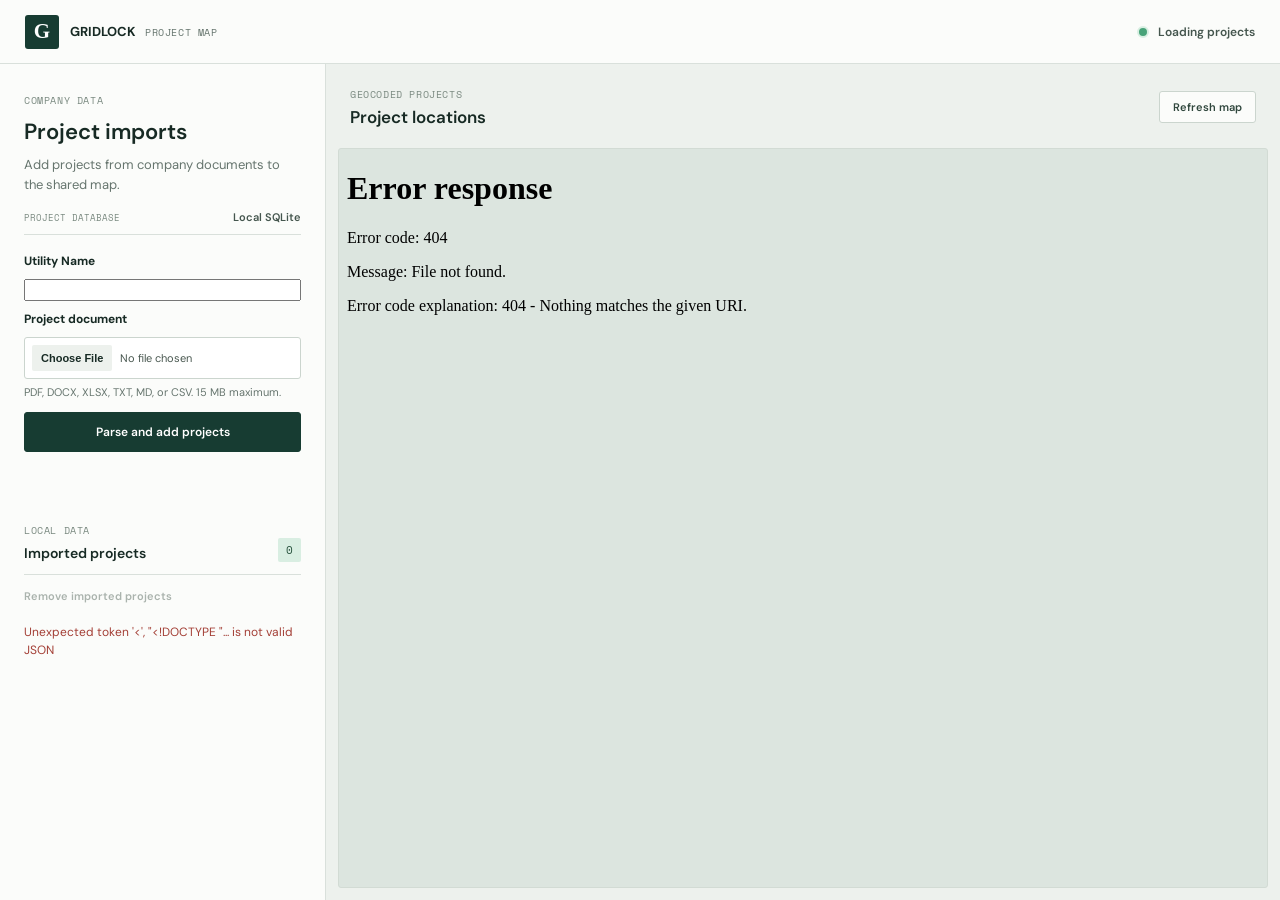
==== templates/index.html @ 0d6cee98 "Made into webpage and added data creation" ====
<!doctype html>
<html lang="en">
<head>
  <meta charset="utf-8">
  <meta name="viewport" content="width=device-width, initial-scale=1">
  <meta name="theme-color" content="#173c32">
  <title>Gridlock | Project Map</title>
  <link rel="stylesheet" href="/static/styles.css">
  <script src="/static/app.js" defer></script>
</head>
<body>
  <header class="topbar">
    <a class="brand" href="/" aria-label="Gridlock project map home">
      <span class="brand-mark" aria-hidden="true">G</span>
      <span class="brand-name">GRIDLOCK <span>PROJECT MAP</span></span>
    </a>
    <div class="map-count" aria-live="polite">
      <span class="count-dot" aria-hidden="true"></span>
      <span id="total-count">Loading projects</span>
    </div>
  </header>

  <main class="workspace">
    <aside class="upload-panel" aria-labelledby="upload-title">
      <div class="panel-intro">
        <p class="eyebrow">COMPANY DATA</p>
        <h1 id="upload-title">Project imports</h1>
        <p class="intro-copy">Add projects from company documents to the shared map.</p>
      </div>

      <div class="storage-state" aria-live="polite">
        <span class="storage-label">PROJECT DATABASE</span>
        <span class="database-mode" id="database-mode">Local SQLite</span>
      </div>

      <form id="upload-form">
        <label class="field-label" for="document-file">Utility Name</label>
        <input
          id="utility-name"
          type="text"
          required
        >
        <label class="field-label" for="document-file">Project document</label>
        <input
          id="document-file"
          name="document"
          type="file"
          accept=".pdf,.docx,.xlsx,.txt,.md,.csv"
          required
        >
        <p class="field-note">PDF, DOCX, XLSX, TXT, MD, or CSV. 15 MB maximum.</p>
        <button class="primary-button" id="upload-button" type="submit">
          Parse and add projects
        </button>
      </form>

      <div class="data-notice">
      </div>

      <section class="imports-section" aria-labelledby="imports-title">
        <div class="section-heading">
          <div>
            <p class="eyebrow">LOCAL DATA</p>
            <h2 id="imports-title">Imported projects</h2>
          </div>
          <span class="import-count" id="upload-count">0</span>
        </div>
        <button class="text-button" id="clear-uploads" type="button" disabled>
          Remove imported projects
        </button>
      </section>

      <p class="setup-warning" id="setup-warning" hidden>Gemini is not configured. Add <code>GEMINI_API_KEY</code> to your local <code>.env</code> file and restart the app.</p>
      <p class="upload-status" id="upload-status" role="status" aria-live="polite"></p>
    </aside>

    <section class="map-panel" aria-label="Interactive project map">
      <div class="map-toolbar">
        <div>
          <p class="eyebrow">GEOCODED PROJECTS</p>
          <h2>Project locations</h2>
        </div>
        <button class="refresh-button" id="refresh-map" type="button">Refresh map</button>
      </div>
      <iframe id="map-frame" src="/map" title="Interactive map of gridlock projects"></iframe>
    </section>
  </main>
</body>
</html>
---- static/styles.css ----
@import url("https://fonts.googleapis.com/css2?family=DM+Sans:wght@400;500;600;700&family=Space+Mono:wght@400;700&display=swap");

:root {
  color-scheme: light;
  --ink: #172a24;
  --muted: #66756e;
  --line: #d9e0db;
  --canvas: #edf1ed;
  --paper: #fbfcfa;
  --forest: #173c32;
  --forest-hover: #245747;
  --mint: #d9eee2;
  --amber: #d99a37;
  --error: #a33e35;
  font-family: "DM Sans", "Segoe UI", sans-serif;
  color: var(--ink);
  background: var(--canvas);
}

* {
  box-sizing: border-box;
}

html,
body {
  width: 100%;
  height: 100%;
  margin: 0;
}

body {
  display: grid;
  grid-template-rows: 64px minmax(0, 1fr);
  overflow: hidden;
}

button,
input {
  font: inherit;
}

.topbar {
  z-index: 2;
  display: flex;
  align-items: center;
  justify-content: space-between;
  min-width: 0;
  padding: 0 25px;
  background: var(--paper);
  border-bottom: 1px solid var(--line);
}

.brand {
  display: inline-flex;
  align-items: center;
  gap: 11px;
  color: inherit;
  text-decoration: none;
}

.brand-mark {
  display: grid;
  width: 34px;
  height: 34px;
  place-items: center;
  color: white;
  background: var(--forest);
  border-radius: 3px;
  font-family: Georgia, serif;
  font-size: 21px;
  font-weight: 700;
}

.brand-name {
  display: flex;
  align-items: baseline;
  gap: 9px;
  font-size: 13px;
  font-weight: 700;
}

.brand-name span,
.eyebrow {
  font-family: "Space Mono", Consolas, monospace;
  font-size: 10px;
  font-weight: 400;
  letter-spacing: 0.06em;
}

.brand-name span {
  color: var(--muted);
}

.map-count {
  display: flex;
  align-items: center;
  gap: 9px;
  color: #45564e;
  font-size: 12px;
  font-weight: 600;
}

.count-dot {
  width: 8px;
  height: 8px;
  background: #48a379;
  border: 2px solid #d8efe2;
  border-radius: 50%;
  box-sizing: content-box;
}

.workspace {
  display: grid;
  min-height: 0;
  grid-template-columns: 326px minmax(0, 1fr);
}

.upload-panel {
  z-index: 1;
  overflow-y: auto;
  padding: 29px 24px 20px;
  background: var(--paper);
  border-right: 1px solid var(--line);
}

.eyebrow {
  margin: 0 0 9px;
  color: #7b8a81;
}

.panel-intro h1,
.map-toolbar h2 {
  margin: 0;
  font-size: 22px;
  font-weight: 600;
  letter-spacing: 0;
}

.intro-copy {
  margin: 9px 0 27px;
  color: var(--muted);
  font-size: 13px;
  line-height: 1.55;
}

.storage-state {
  display: flex;
  align-items: center;
  justify-content: space-between;
  margin: -12px 0 18px;
  padding-bottom: 10px;
  border-bottom: 1px solid var(--line);
}

.storage-label {
  color: #7b8a81;
  font-family: "Space Mono", Consolas, monospace;
  font-size: 9px;
}

.database-mode {
  color: #45564e;
  font-size: 11px;
  font-weight: 600;
}

#upload-form {
  display: grid;
  gap: 10px;
}

#utility-name {
    outline: none;
    font-size: 12px;
}

.field-label {
  font-size: 12px;
  font-weight: 700;
}

#document-file {
  width: 100%;
  min-height: 42px;
  padding: 7px;
  color: #48574f;
  background: white;
  border: 1px solid #cbd5ce;
  border-radius: 3px;
  font-size: 11px;
}

#document-file::file-selector-button {
  min-height: 26px;
  margin-right: 8px;
  padding: 0 9px;
  color: var(--ink);
  background: #edf1ed;
  border: 0;
  border-radius: 2px;
  cursor: pointer;
  font-size: 11px;
  font-weight: 600;
}

.field-note {
  margin: -4px 0 3px;
  color: var(--muted);
  font-size: 11px;
}

.primary-button,
.refresh-button {
  min-height: 40px;
  padding: 0 13px;
  border: 1px solid var(--forest);
  border-radius: 3px;
  cursor: pointer;
  font-size: 12px;
  font-weight: 600;
}

.primary-button {
  color: white;
  background: var(--forest);
}

.primary-button:hover:not(:disabled) {
  background: var(--forest-hover);
}

.primary-button:disabled {
  cursor: not-allowed;
  opacity: 0.48;
}

.data-notice {
  display: grid;
  grid-template-columns: 18px minmax(0, 1fr);
  gap: 9px;
  margin: 21px 0 26px;
  padding: 12px 11px;
}

.notice-mark {
  display: grid;
  width: 16px;
  height: 16px;
  place-items: center;
  color: #754f17;
  border: 1px solid #c08c39;
  border-radius: 50%;
  font-family: Georgia, serif;
  font-size: 11px;
  font-weight: 700;
}

.data-notice p {
  margin: 0;
  color: #586056;
  font-size: 11px;
  line-height: 1.55;
}

.data-notice strong {
  color: #293c32;
  font-size: 12px;
}

.section-heading {
  display: flex;
  align-items: end;
  justify-content: space-between;
  padding-bottom: 12px;
  border-bottom: 1px solid var(--line);
}

.section-heading .eyebrow {
  margin-bottom: 6px;
}

.section-heading h2 {
  margin: 0;
  font-size: 14px;
  font-weight: 600;
}

.import-count {
  padding: 4px 8px;
  color: #28533e;
  background: var(--mint);
  border-radius: 2px;
  font-family: "Space Mono", Consolas, monospace;
  font-size: 11px;
}

.text-button {
  margin-top: 9px;
  padding: 5px 0;
  color: #93483c;
  background: transparent;
  border: 0;
  cursor: pointer;
  font-size: 11px;
  font-weight: 600;
}

.text-button:hover:not(:disabled) {
  color: #712c24;
  text-decoration: underline;
}

.text-button:disabled {
  color: #aab3ad;
  cursor: not-allowed;
}

.setup-warning,
.upload-status {
  margin: 15px 0 0;
  color: #735017;
  font-size: 12px;
  line-height: 1.5;
}

.setup-warning {
  padding: 9px 10px;
  background: #fbf2dc;
  border: 1px solid #ead5a8;
  border-radius: 3px;
}

.setup-warning code {
  font-family: "Space Mono", Consolas, monospace;
  font-size: 10px;
}

.upload-status {
  min-height: 18px;
  color: #38634f;
}

.upload-status.is-error {
  color: var(--error);
}

.map-panel {
  display: grid;
  min-width: 0;
  min-height: 0;
  grid-template-rows: 72px minmax(0, 1fr);
  padding: 12px;
  background: var(--canvas);
}

.map-toolbar {
  display: flex;
  align-items: center;
  justify-content: space-between;
  padding: 0 12px 10px;
}

.map-toolbar .eyebrow {
  margin-bottom: 4px;
}

.map-toolbar h2 {
  font-size: 17px;
}

.refresh-button {
  min-height: 32px;
  color: #30473d;
  background: #fbfcfa;
  border-color: #cbd5ce;
  font-size: 11px;
}

.refresh-button:hover {
  background: #e7eee8;
}

#map-frame {
  width: 100%;
  height: 100%;
  min-height: 0;
  background: #dce5df;
  border: 1px solid #d2dbd4;
  border-radius: 3px;
}

button:focus-visible,
input:focus-visible,
a:focus-visible {
  outline: 3px solid #e0a13d;
  outline-offset: 2px;
}

@media (max-width: 760px) {
  body {
    height: 100dvh;
    grid-template-rows: 58px minmax(0, 1fr);
  }

  .topbar {
    padding: 0 14px;
  }

  .brand-name {
    gap: 6px;
    font-size: 11px;
  }

  .brand-name span {
    font-size: 9px;
  }

  .workspace {
    grid-template-columns: minmax(0, 1fr);
    grid-template-rows: minmax(250px, auto) minmax(0, 1fr);
    overflow-y: auto;
  }

  .upload-panel {
    overflow: visible;
    padding: 20px 17px 12px;
    border-right: 0;
    border-bottom: 1px solid var(--line);
  }

  .intro-copy {
    margin-bottom: 17px;
  }

  .data-notice {
    margin: 16px 0 18px;
  }

  .map-panel {
    min-height: 55vh;
    grid-template-rows: 62px minmax(360px, 1fr);
    padding: 8px;
  }

  .map-toolbar {
    padding: 0 7px 8px;
  }
}
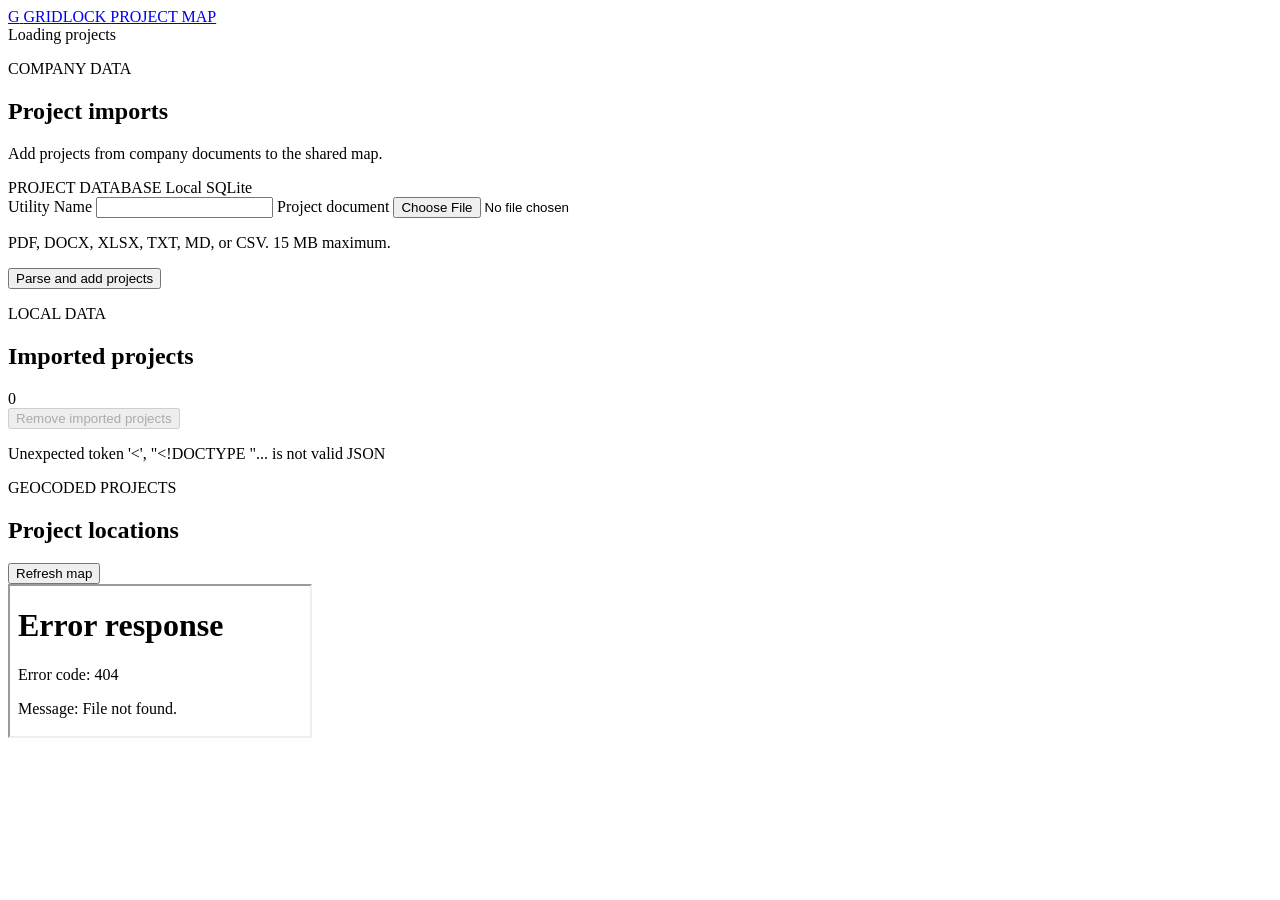
==== commit ac08b75a: "Added coordinate parser" ====
--- a/templates/index.html
+++ b/templates/index.html
@@ -34,7 +34,7 @@
       </div>
 
       <form id="upload-form">
-        <label class="field-label" for="document-file">Utility Name</label>
+        <label class="field-label" for="utility-name">Utility Name</label>
         <input
           id="utility-name"
           type="text"
@@ -86,4 +86,4 @@
     </section>
   </main>
 </body>
-</html>
+</html>
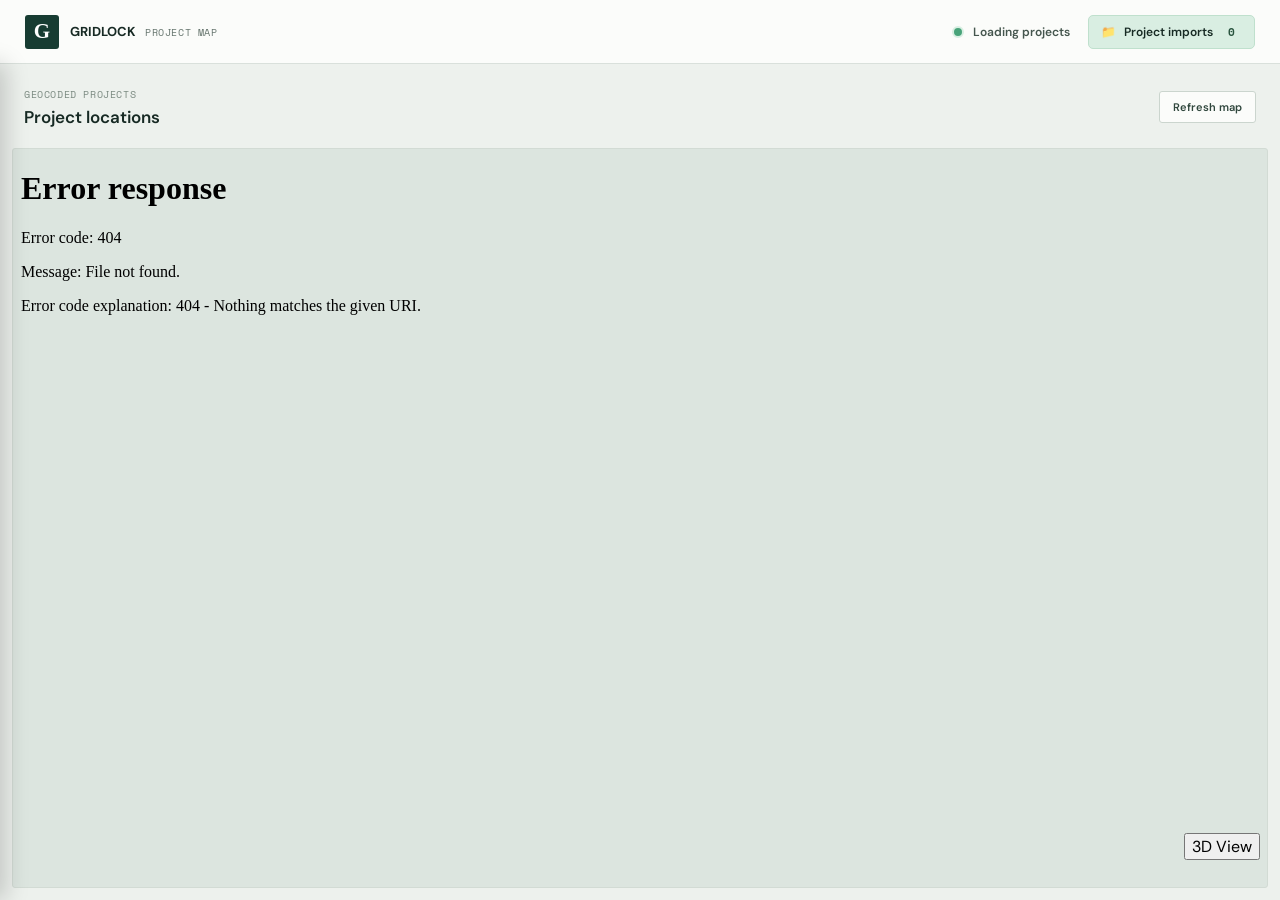
==== commit ca870872: "In progress UI" ====
--- a/templates/index.html
+++ b/templates/index.html
@@ -14,18 +14,28 @@
       <span class="brand-mark" aria-hidden="true">G</span>
       <span class="brand-name">GRIDLOCK <span>PROJECT MAP</span></span>
     </a>
-    <div class="map-count" aria-live="polite">
-      <span class="count-dot" aria-hidden="true"></span>
-      <span id="total-count">Loading projects</span>
+    <div class="topbar-right">
+      <div class="map-count" aria-live="polite">
+        <span class="count-dot" aria-hidden="true"></span>
+        <span id="total-count">Loading projects</span>
+      </div>
+      <button class="imports-toggle" id="imports-toggle" type="button" aria-expanded="false" aria-controls="upload-drawer">
+        <span aria-hidden="true">📁</span> <span class="imports-toggle-label">Project imports</span>
+        <span class="import-count" id="upload-count-badge">0</span>
+      </button>
     </div>
   </header>
 
   <main class="workspace">
-    <aside class="upload-panel" aria-labelledby="upload-title">
-      <div class="panel-intro">
-        <p class="eyebrow">COMPANY DATA</p>
-        <h1 id="upload-title">Project imports</h1>
-        <p class="intro-copy">Add projects from company documents to the shared map.</p>
+    <div class="drawer-backdrop" id="drawer-backdrop" hidden></div>
+    <aside class="upload-panel" id="upload-drawer" aria-labelledby="upload-title">
+      <div class="upload-panel-header">
+        <div class="panel-intro">
+          <p class="eyebrow">COMPANY DATA</p>
+          <h1 id="upload-title">Project imports</h1>
+          <p class="intro-copy">Add projects from company documents to the shared map.</p>
+        </div>
+        <button class="drawer-close" id="drawer-close" type="button" aria-label="Close project imports">✕</button>
       </div>
 
       <div class="storage-state" aria-live="polite">
@@ -85,5 +95,8 @@
       <iframe id="map-frame" src="/map" title="Interactive map of gridlock projects"></iframe>
     </section>
   </main>
+  <div id="second-view-container">
+    <button id="second-view">3D View</button>
+  </div>
 </body>
 </html>
--- a/static/styles.css
+++ b/static/styles.css
@@ -0,0 +1,538 @@
+@import url("https://fonts.googleapis.com/css2?family=DM+Sans:wght@400;500;600;700&family=Space+Mono:wght@400;700&display=swap");
+
+:root {
+  color-scheme: light;
+  --ink: #172a24;
+  --muted: #66756e;
+  --line: #d9e0db;
+  --canvas: #edf1ed;
+  --paper: #fbfcfa;
+  --forest: #173c32;
+  --forest-hover: #245747;
+  --mint: #d9eee2;
+  --amber: #d99a37;
+  --error: #a33e35;
+  font-family: "DM Sans", "Segoe UI", sans-serif;
+  color: var(--ink);
+  background: var(--canvas);
+}
+
+* {
+  box-sizing: border-box;
+}
+
+html,
+body {
+  width: 100%;
+  height: 100%;
+  margin: 0;
+}
+
+body {
+  display: grid;
+  grid-template-rows: 64px minmax(0, 1fr);
+  overflow: hidden;
+}
+
+button,
+input {
+  font: inherit;
+}
+
+.topbar {
+  z-index: 2;
+  display: flex;
+  align-items: center;
+  justify-content: space-between;
+  min-width: 0;
+  padding: 0 25px;
+  background: var(--paper);
+  border-bottom: 1px solid var(--line);
+}
+
+.brand {
+  display: inline-flex;
+  align-items: center;
+  gap: 11px;
+  color: inherit;
+  text-decoration: none;
+}
+
+.brand-mark {
+  display: grid;
+  width: 34px;
+  height: 34px;
+  place-items: center;
+  color: white;
+  background: var(--forest);
+  border-radius: 3px;
+  font-family: Georgia, serif;
+  font-size: 21px;
+  font-weight: 700;
+}
+
+.brand-name {
+  display: flex;
+  align-items: baseline;
+  gap: 9px;
+  font-size: 13px;
+  font-weight: 700;
+}
+
+.brand-name span,
+.eyebrow {
+  font-family: "Space Mono", Consolas, monospace;
+  font-size: 10px;
+  font-weight: 400;
+  letter-spacing: 0.06em;
+}
+
+.brand-name span {
+  color: var(--muted);
+}
+
+.map-count {
+  display: flex;
+  align-items: center;
+  gap: 9px;
+  color: #45564e;
+  font-size: 12px;
+  font-weight: 600;
+}
+
+.count-dot {
+  width: 8px;
+  height: 8px;
+  background: #48a379;
+  border: 2px solid #d8efe2;
+  border-radius: 50%;
+  box-sizing: content-box;
+}
+
+.topbar-right {
+  display: flex;
+  align-items: center;
+  gap: 18px;
+}
+
+.imports-toggle {
+  display: flex;
+  align-items: center;
+  gap: 8px;
+  min-height: 34px;
+  padding: 0 12px;
+  color: var(--ink);
+  background: var(--mint);
+  border: 1px solid #bfe0cd;
+  border-radius: 5px;
+  cursor: pointer;
+  font-size: 12px;
+  font-weight: 600;
+}
+
+.imports-toggle:hover {
+  background: #cbe9d8;
+}
+
+.imports-toggle .import-count {
+  padding: 1px 7px;
+}
+
+/* The upload panel is now a slide-in drawer, closed by default, so the
+   map gets the full workspace width instead of a permanent sidebar. */
+.workspace {
+  position: relative;
+  display: grid;
+  min-height: 0;
+  grid-template-columns: minmax(0, 1fr);
+}
+
+.drawer-backdrop {
+  position: fixed;
+  inset: 64px 0 0 0;
+  z-index: 39;
+  background: rgba(23, 42, 36, 0.25);
+}
+
+.upload-panel {
+  position: fixed;
+  top: 64px;
+  left: 0;
+  bottom: 0;
+  z-index: 40;
+  width: 326px;
+  max-width: 88vw;
+  overflow-y: auto;
+  padding: 22px 24px 20px;
+  background: var(--paper);
+  border-right: 1px solid var(--line);
+  box-shadow: 6px 0 22px rgba(0, 0, 0, 0.18);
+  transform: translateX(-100%);
+  transition: transform 0.22s ease;
+}
+
+.upload-panel.is-open {
+  transform: translateX(0);
+}
+
+.upload-panel-header {
+  display: flex;
+  align-items: flex-start;
+  justify-content: space-between;
+  gap: 10px;
+}
+
+.drawer-close {
+  flex: 0 0 auto;
+  width: 28px;
+  height: 28px;
+  color: var(--muted);
+  background: transparent;
+  border: 1px solid var(--line);
+  border-radius: 4px;
+  cursor: pointer;
+  font-size: 13px;
+  line-height: 1;
+}
+
+.drawer-close:hover {
+  background: var(--mint);
+}
+
+.eyebrow {
+  margin: 0 0 9px;
+  color: #7b8a81;
+}
+
+.panel-intro h1,
+.map-toolbar h2 {
+  margin: 0;
+  font-size: 22px;
+  font-weight: 600;
+  letter-spacing: 0;
+}
+
+.intro-copy {
+  margin: 9px 0 27px;
+  color: var(--muted);
+  font-size: 13px;
+  line-height: 1.55;
+}
+
+.storage-state {
+  display: flex;
+  align-items: center;
+  justify-content: space-between;
+  margin: -12px 0 18px;
+  padding-bottom: 10px;
+  border-bottom: 1px solid var(--line);
+}
+
+.storage-label {
+  color: #7b8a81;
+  font-family: "Space Mono", Consolas, monospace;
+  font-size: 9px;
+}
+
+.database-mode {
+  color: #45564e;
+  font-size: 11px;
+  font-weight: 600;
+}
+
+#upload-form {
+  display: grid;
+  gap: 10px;
+}
+
+#utility-name {
+    outline: none;
+    font-size: 12px;
+}
+
+.field-label {
+  font-size: 12px;
+  font-weight: 700;
+}
+
+#document-file {
+  width: 100%;
+  min-height: 42px;
+  padding: 7px;
+  color: #48574f;
+  background: white;
+  border: 1px solid #cbd5ce;
+  border-radius: 3px;
+  font-size: 11px;
+}
+
+#document-file::file-selector-button {
+  min-height: 26px;
+  margin-right: 8px;
+  padding: 0 9px;
+  color: var(--ink);
+  background: #edf1ed;
+  border: 0;
+  border-radius: 2px;
+  cursor: pointer;
+  font-size: 11px;
+  font-weight: 600;
+}
+
+.field-note {
+  margin: -4px 0 3px;
+  color: var(--muted);
+  font-size: 11px;
+}
+
+.primary-button,
+.refresh-button {
+  min-height: 40px;
+  padding: 0 13px;
+  border: 1px solid var(--forest);
+  border-radius: 3px;
+  cursor: pointer;
+  font-size: 12px;
+  font-weight: 600;
+}
+
+.primary-button {
+  color: white;
+  background: var(--forest);
+}
+
+.primary-button:hover:not(:disabled) {
+  background: var(--forest-hover);
+}
+
+.primary-button:disabled {
+  cursor: not-allowed;
+  opacity: 0.48;
+}
+
+.data-notice {
+  display: grid;
+  grid-template-columns: 18px minmax(0, 1fr);
+  gap: 9px;
+  margin: 21px 0 26px;
+  padding: 12px 11px;
+}
+
+.notice-mark {
+  display: grid;
+  width: 16px;
+  height: 16px;
+  place-items: center;
+  color: #754f17;
+  border: 1px solid #c08c39;
+  border-radius: 50%;
+  font-family: Georgia, serif;
+  font-size: 11px;
+  font-weight: 700;
+}
+
+.data-notice p {
+  margin: 0;
+  color: #586056;
+  font-size: 11px;
+  line-height: 1.55;
+}
+
+.data-notice strong {
+  color: #293c32;
+  font-size: 12px;
+}
+
+.section-heading {
+  display: flex;
+  align-items: end;
+  justify-content: space-between;
+  padding-bottom: 12px;
+  border-bottom: 1px solid var(--line);
+}
+
+.section-heading .eyebrow {
+  margin-bottom: 6px;
+}
+
+.section-heading h2 {
+  margin: 0;
+  font-size: 14px;
+  font-weight: 600;
+}
+
+.import-count {
+  padding: 4px 8px;
+  color: #28533e;
+  background: var(--mint);
+  border-radius: 2px;
+  font-family: "Space Mono", Consolas, monospace;
+  font-size: 11px;
+}
+
+.text-button {
+  margin-top: 9px;
+  padding: 5px 0;
+  color: #93483c;
+  background: transparent;
+  border: 0;
+  cursor: pointer;
+  font-size: 11px;
+  font-weight: 600;
+}
+
+.text-button:hover:not(:disabled) {
+  color: #712c24;
+  text-decoration: underline;
+}
+
+.text-button:disabled {
+  color: #aab3ad;
+  cursor: not-allowed;
+}
+
+.setup-warning,
+.upload-status {
+  margin: 15px 0 0;
+  color: #735017;
+  font-size: 12px;
+  line-height: 1.5;
+}
+
+.setup-warning {
+  padding: 9px 10px;
+  background: #fbf2dc;
+  border: 1px solid #ead5a8;
+  border-radius: 3px;
+}
+
+.setup-warning code {
+  font-family: "Space Mono", Consolas, monospace;
+  font-size: 10px;
+}
+
+.upload-status {
+  min-height: 18px;
+  color: #38634f;
+}
+
+.upload-status.is-error {
+  color: var(--error);
+}
+
+.map-panel {
+  display: grid;
+  min-width: 0;
+  min-height: 0;
+  grid-template-rows: 72px minmax(0, 1fr);
+  padding: 12px;
+  background: var(--canvas);
+}
+
+.map-toolbar {
+  display: flex;
+  align-items: center;
+  justify-content: space-between;
+  padding: 0 12px 10px;
+}
+
+.map-toolbar .eyebrow {
+  margin-bottom: 4px;
+}
+
+.map-toolbar h2 {
+  font-size: 17px;
+}
+
+.refresh-button {
+  min-height: 32px;
+  color: #30473d;
+  background: #fbfcfa;
+  border-color: #cbd5ce;
+  font-size: 11px;
+}
+
+.refresh-button:hover {
+  background: #e7eee8;
+}
+
+#map-frame {
+  width: 100%;
+  height: 100%;
+  min-height: 0;
+  background: #dce5df;
+  border: 1px solid #d2dbd4;
+  border-radius: 3px;
+}
+#second-view-container {
+  position: fixed;
+  bottom: 40px;
+  right: 20px;
+  z-index: 9999;
+}
+#second-view {
+  position: relative;
+}
+
+button:focus-visible,
+input:focus-visible,
+a:focus-visible {
+  outline: 3px solid #e0a13d;
+  outline-offset: 2px;
+}
+
+@media (max-width: 760px) {
+  body {
+    height: 100dvh;
+    grid-template-rows: 58px minmax(0, 1fr);
+  }
+
+  .topbar {
+    padding: 0 14px;
+  }
+
+  .brand-name {
+    gap: 6px;
+    font-size: 11px;
+  }
+
+  .brand-name span {
+    font-size: 9px;
+  }
+
+  .topbar-right {
+    gap: 10px;
+  }
+
+  .imports-toggle-label {
+    display: none;
+  }
+
+  .drawer-backdrop {
+    inset: 58px 0 0 0;
+  }
+
+  .upload-panel {
+    top: 58px;
+    width: 92vw;
+  }
+
+  .intro-copy {
+    margin-bottom: 17px;
+  }
+
+  .data-notice {
+    margin: 16px 0 18px;
+  }
+
+  .map-panel {
+    min-height: 55vh;
+    grid-template-rows: 62px minmax(360px, 1fr);
+    padding: 8px;
+  }
+
+  .map-toolbar {
+    padding: 0 7px 8px;
+  }
+
+}
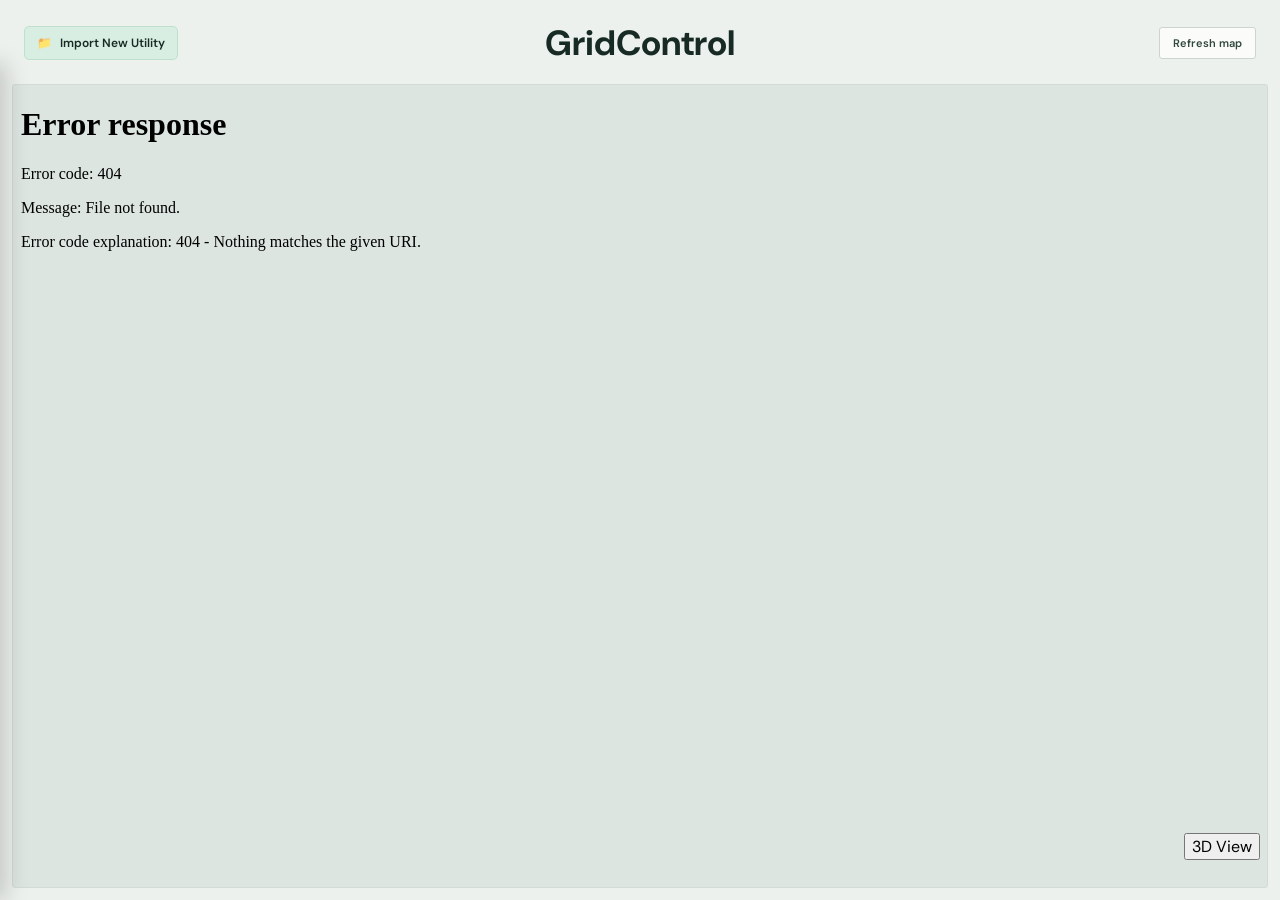
==== commit 4c21beb9: "Fixed UI" ====
--- a/templates/index.html
+++ b/templates/index.html
@@ -4,32 +4,19 @@
   <meta charset="utf-8">
   <meta name="viewport" content="width=device-width, initial-scale=1">
   <meta name="theme-color" content="#173c32">
-  <title>Gridlock | Project Map</title>
+  <title>GridControl</title>
   <link rel="stylesheet" href="/static/styles.css">
   <script src="/static/app.js" defer></script>
 </head>
 <body>
   <header class="topbar">
-    <a class="brand" href="/" aria-label="Gridlock project map home">
-      <span class="brand-mark" aria-hidden="true">G</span>
-      <span class="brand-name">GRIDLOCK <span>PROJECT MAP</span></span>
-    </a>
-    <div class="topbar-right">
-      <div class="map-count" aria-live="polite">
-        <span class="count-dot" aria-hidden="true"></span>
-        <span id="total-count">Loading projects</span>
-      </div>
-      <button class="imports-toggle" id="imports-toggle" type="button" aria-expanded="false" aria-controls="upload-drawer">
-        <span aria-hidden="true">📁</span> <span class="imports-toggle-label">Project imports</span>
-        <span class="import-count" id="upload-count-badge">0</span>
-      </button>
-    </div>
   </header>
-
-  <main class="workspace">
-    <div class="drawer-backdrop" id="drawer-backdrop" hidden></div>
-    <aside class="upload-panel" id="upload-drawer" aria-labelledby="upload-title">
-      <div class="upload-panel-header">
+    
+    
+    <main class="workspace">
+      <div class="drawer-backdrop" id="drawer-backdrop" hidden></div>
+      <aside class="upload-panel" id="upload-drawer" aria-labelledby="upload-title">
+        <div class="upload-panel-header">
         <div class="panel-intro">
           <p class="eyebrow">COMPANY DATA</p>
           <h1 id="upload-title">Project imports</h1>
@@ -37,25 +24,25 @@
         </div>
         <button class="drawer-close" id="drawer-close" type="button" aria-label="Close project imports">✕</button>
       </div>
-
+      
       <div class="storage-state" aria-live="polite">
         <span class="storage-label">PROJECT DATABASE</span>
         <span class="database-mode" id="database-mode">Local SQLite</span>
       </div>
-
+      
       <form id="upload-form">
         <label class="field-label" for="utility-name">Utility Name</label>
         <input
-          id="utility-name"
-          type="text"
+        id="utility-name"
+        type="text"
           required
-        >
-        <label class="field-label" for="document-file">Project document</label>
+          >
+          <label class="field-label" for="document-file">Project document</label>
         <input
-          id="document-file"
-          name="document"
-          type="file"
-          accept=".pdf,.docx,.xlsx,.txt,.md,.csv"
+        id="document-file"
+        name="document"
+        type="file"
+        accept=".pdf,.docx,.xlsx,.txt,.md,.csv"
           required
         >
         <p class="field-note">PDF, DOCX, XLSX, TXT, MD, or CSV. 15 MB maximum.</p>
@@ -63,10 +50,10 @@
           Parse and add projects
         </button>
       </form>
-
+      
       <div class="data-notice">
       </div>
-
+      
       <section class="imports-section" aria-labelledby="imports-title">
         <div class="section-heading">
           <div>
@@ -79,18 +66,22 @@
           Remove imported projects
         </button>
       </section>
-
+      
       <p class="setup-warning" id="setup-warning" hidden>Gemini is not configured. Add <code>GEMINI_API_KEY</code> to your local <code>.env</code> file and restart the app.</p>
       <p class="upload-status" id="upload-status" role="status" aria-live="polite"></p>
     </aside>
-
+    
     <section class="map-panel" aria-label="Interactive project map">
       <div class="map-toolbar">
-        <div>
-          <p class="eyebrow">GEOCODED PROJECTS</p>
-          <h2>Project locations</h2>
+        <div class="title">
+          <h3 class="project-name">GridControl</h3>
         </div>
-        <button class="refresh-button" id="refresh-map" type="button">Refresh map</button>
+        <div class="right-toolbar">
+          <button class="imports-toggle" id="imports-toggle" type="button" aria-expanded="false" aria-controls="upload-drawer">
+            <span aria-hidden="true">📁</span> <span class="imports-toggle-label">Import New Utility</span>
+          </button>
+          <button class="refresh-button" id="refresh-map" type="button">Refresh map</button>
+        </div>
       </div>
       <iframe id="map-frame" src="/map" title="Interactive map of gridlock projects"></iframe>
     </section>
--- a/static/styles.css
+++ b/static/styles.css
@@ -30,24 +30,13 @@
 
 body {
   display: grid;
-  grid-template-rows: 64px minmax(0, 1fr);
+  grid-template-rows: 0 minmax(0, 1fr);
   overflow: hidden;
 }
 
 button,
 input {
   font: inherit;
-}
-
-.topbar {
-  z-index: 2;
-  display: flex;
-  align-items: center;
-  justify-content: space-between;
-  min-width: 0;
-  padding: 0 25px;
-  background: var(--paper);
-  border-bottom: 1px solid var(--line);
 }
 
 .brand {
@@ -89,24 +78,6 @@
 
 .brand-name span {
   color: var(--muted);
-}
-
-.map-count {
-  display: flex;
-  align-items: center;
-  gap: 9px;
-  color: #45564e;
-  font-size: 12px;
-  font-weight: 600;
-}
-
-.count-dot {
-  width: 8px;
-  height: 8px;
-  background: #48a379;
-  border: 2px solid #d8efe2;
-  border-radius: 50%;
-  box-sizing: content-box;
 }
 
 .topbar-right {
@@ -170,7 +141,13 @@
   transform: translateX(-100%);
   transition: transform 0.22s ease;
 }
-
+.topbar {
+    height: 0;
+    min-height: 0;
+    padding: 0;
+    margin: 0;
+    border: 0;
+}
 .upload-panel.is-open {
   transform: translateX(0);
 }
@@ -536,3 +513,20 @@
   }
 
 }
+
+.title {
+  position: fixed;
+  left: 50%;
+  transform: translateX(-50%);
+}
+.right-toolbar {
+  display: flex;
+  justify-content: space-between;
+  align-items: center;
+  width: 100%;
+}
+.project-name {
+  font-size: 35px;
+  padding: 0;
+  margin: 0;
+}
